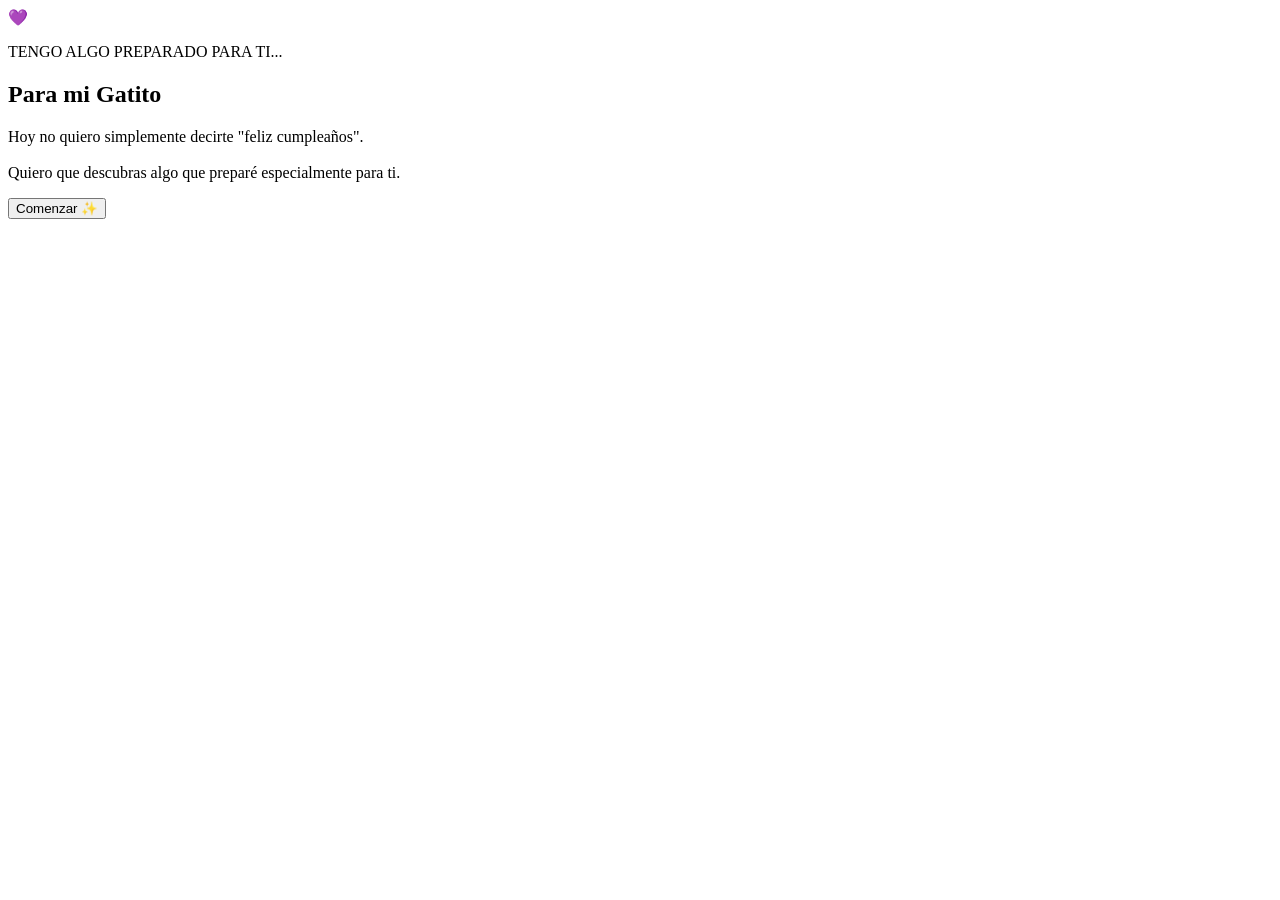
==== index.html @ c3a68e02 "HTML structure for birthday greeting" ====
<!DOCTYPE html>
<html lang="es">

<head>
    <meta charset="UTF-8">

    <meta name="viewport"
          content="width=device-width, initial-scale=1.0">

    <title>Para mi Gatito 💜</title>

    <link rel="stylesheet" href="css/style.css">
</head>

<body>

    <main id="app">

        <section id="inicio" class="pantalla activa">

            <div class="contenido">

                <div class="corazon">
                    💜
                </div>

                <p class="etiqueta">
                    TENGO ALGO PREPARADO PARA TI...
                </p>

                <h1>
                    Para mi
                    <span>Gatito</span>
                </h1>

                <p class="descripcion">
                    Hoy no quiero simplemente decirte
                    "feliz cumpleaños".
                    <br><br>
                    Quiero que descubras algo que preparé
                    especialmente para ti.
                </p>

                <button id="btnComenzar">
                    Comenzar ✨
                </button>

            </div>

        </section>

    </main>

    <script src="js/script.js"></script>

</body>

</html>
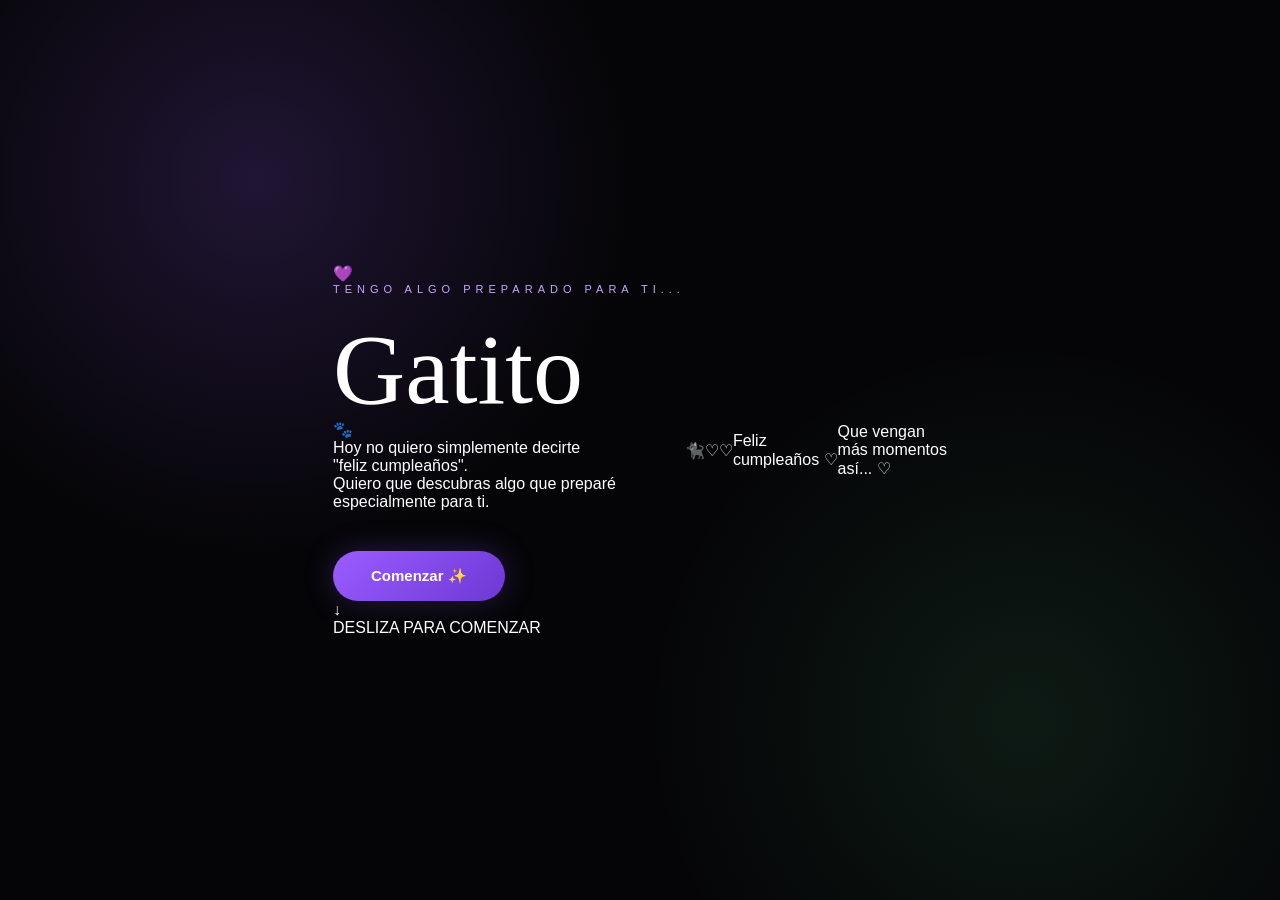
==== commit 90693fa1: "Refactor HTML structure and update title" ====
--- a/index.html
+++ b/index.html
@@ -4,53 +4,170 @@
 <head>
     <meta charset="UTF-8">
 
-    <meta name="viewport"
-          content="width=device-width, initial-scale=1.0">
+    <meta
+        name="viewport"
+        content="width=device-width, initial-scale=1.0"
+    >
 
-    <title>Para mi Gatito 💜</title>
+    <title>Gatito 💜</title>
 
-    <link rel="stylesheet" href="css/style.css">
+    <link
+        rel="stylesheet"
+        href="css/style.css"
+    >
 </head>
 
 <body>
 
+    <!-- =====================================================
+         UNIVERSO DE FONDO
+         Se mantiene durante toda la experiencia
+    ====================================================== -->
+
+    <div class="universo">
+
+        <div class="nebulosa nebulosa-1"></div>
+        <div class="nebulosa nebulosa-2"></div>
+        <div class="nebulosa nebulosa-3"></div>
+
+        <div class="estrellas" id="estrellas"></div>
+
+        <div class="estrella-fugaz fugaz-1"></div>
+        <div class="estrella-fugaz fugaz-2"></div>
+
+    </div>
+
+
+    <!-- =====================================================
+         CONTENEDOR PRINCIPAL
+    ====================================================== -->
+
     <main id="app">
 
-        <section id="inicio" class="pantalla activa">
+        <!-- =================================================
+             PANTALLA PRINCIPAL
+        ================================================== -->
 
-            <div class="contenido">
+        <section
+            id="inicio"
+            class="pantalla pantalla-inicio activa"
+        >
 
-                <div class="corazon">
+            <div class="contenido-inicio">
+
+                <!-- Corazón -->
+                <div class="corazon-principal">
                     💜
                 </div>
 
+
+                <!-- Texto superior -->
                 <p class="etiqueta">
                     TENGO ALGO PREPARADO PARA TI...
                 </p>
 
-                <h1>
-                    Para mi
-                    <span>Gatito</span>
+
+                <!-- Nombre -->
+                <h1 class="nombre">
+                    Gatito
                 </h1>
 
-                <p class="descripcion">
-                    Hoy no quiero simplemente decirte
-                    "feliz cumpleaños".
-                    <br><br>
-                    Quiero que descubras algo que preparé
-                    especialmente para ti.
-                </p>
 
-                <button id="btnComenzar">
-                    Comenzar ✨
+                <!-- Decoración -->
+                <div class="decoracion">
+
+                    <span></span>
+
+                    <span class="patita">
+                        🐾
+                    </span>
+
+                    <span></span>
+
+                </div>
+
+
+                <!-- Mensaje -->
+                <div class="mensaje-inicio">
+
+                    <p>
+                        Hoy no quiero simplemente decirte
+                    </p>
+
+                    <p class="frase-destacada">
+                        "feliz cumpleaños".
+                    </p>
+
+                    <p>
+                        Quiero que descubras algo que preparé
+                        <br>
+                        especialmente para ti.
+                    </p>
+
+                </div>
+
+
+                <!-- Botón -->
+                <button
+                    id="btnComenzar"
+                    class="boton-principal"
+                >
+                    Comenzar
+                    <span>✨</span>
                 </button>
 
+
+                <!-- Indicador inferior -->
+                <div class="indicador">
+
+                    <div class="flecha">
+                        ↓
+                    </div>
+
+                    <p>
+                        DESLIZA PARA COMENZAR
+                    </p>
+
+                </div>
+
+            </div>
+
+
+            <!-- Gatito decorativo -->
+            <div class="gatito-silueta">
+                🐈‍⬛
+            </div>
+
+
+            <!-- Corazones decorativos -->
+            <div class="corazon-decorativo corazon-1">
+                ♡
+            </div>
+
+            <div class="corazon-decorativo corazon-2">
+                ♡
+            </div>
+
+
+            <!-- Texto decorativo -->
+            <div class="texto-decorativo texto-1">
+                Feliz<br>
+                cumpleaños
+                ♡
+            </div>
+
+            <div class="texto-decorativo texto-2">
+                Que vengan<br>
+                más momentos<br>
+                así...
+                ♡
             </div>
 
         </section>
 
     </main>
 
+
     <script src="js/script.js"></script>
 
 </body>
--- a/css/style.css
+++ b/css/style.css
@@ -0,0 +1,194 @@
+* {
+    margin: 0;
+    padding: 0;
+    box-sizing: border-box;
+}
+
+:root {
+    --negro: #050507;
+    --morado: #9b5cff;
+    --morado-claro: #c9a7ff;
+    --verde: #55d68a;
+    --blanco: #ffffff;
+}
+
+body {
+    min-height: 100vh;
+    background: var(--negro);
+    color: var(--blanco);
+    font-family: Arial, sans-serif;
+    overflow: hidden;
+}
+
+.pantalla {
+    min-height: 100vh;
+
+    display: flex;
+    align-items: center;
+    justify-content: center;
+
+    position: relative;
+
+    background:
+        radial-gradient(
+            circle at 20% 20%,
+            rgba(155, 92, 255, 0.18),
+            transparent 30%
+        ),
+
+        radial-gradient(
+            circle at 80% 80%,
+            rgba(85, 214, 138, 0.10),
+            transparent 30%
+        ),
+
+        #050507;
+}
+
+.contenido {
+    width: min(700px, 90%);
+
+    text-align: center;
+
+    position: relative;
+    z-index: 2;
+
+    animation: aparecer 1.5s ease;
+}
+
+@keyframes aparecer {
+
+    from {
+        opacity: 0;
+        transform: translateY(30px);
+    }
+
+    to {
+        opacity: 1;
+        transform: translateY(0);
+    }
+}
+
+.corazon {
+    font-size: 65px;
+    margin-bottom: 25px;
+
+    animation: latido 1.8s infinite;
+}
+
+@keyframes latido {
+
+    0%, 100% {
+        transform: scale(1);
+    }
+
+    15% {
+        transform: scale(1.18);
+    }
+
+    30% {
+        transform: scale(1);
+    }
+}
+
+.etiqueta {
+    font-size: 11px;
+
+    letter-spacing: 5px;
+
+    color: var(--morado-claro);
+
+    margin-bottom: 25px;
+}
+
+h1 {
+    font-family: Georgia, serif;
+
+    font-size: clamp(55px, 10vw, 100px);
+
+    font-weight: normal;
+
+    line-height: 1;
+}
+
+h1 span {
+    display: block;
+
+    color: var(--morado-claro);
+
+    text-shadow:
+        0 0 30px rgba(155, 92, 255, 0.35);
+}
+
+.descripcion {
+    max-width: 550px;
+
+    margin: 35px auto 0;
+
+    color: #cfcfd3;
+
+    font-size: 16px;
+
+    line-height: 1.7;
+}
+
+button {
+    margin-top: 40px;
+
+    padding: 16px 38px;
+
+    border: none;
+
+    border-radius: 50px;
+
+    background:
+        linear-gradient(
+            135deg,
+            var(--morado),
+            #6d38d4
+        );
+
+    color: white;
+
+    font-size: 15px;
+
+    font-weight: bold;
+
+    cursor: pointer;
+
+    box-shadow:
+        0 0 30px
+        rgba(155, 92, 255, 0.25);
+
+    transition: 0.3s;
+}
+
+button:hover {
+    transform:
+        translateY(-4px)
+        scale(1.04);
+
+    box-shadow:
+        0 0 45px
+        rgba(155, 92, 255, 0.5);
+}
+
+@media (max-width: 600px) {
+
+    .corazon {
+        font-size: 50px;
+    }
+
+    .etiqueta {
+        font-size: 9px;
+        letter-spacing: 3px;
+    }
+
+    .descripcion {
+        font-size: 14px;
+    }
+
+    button {
+        padding: 15px 32px;
+    }
+}
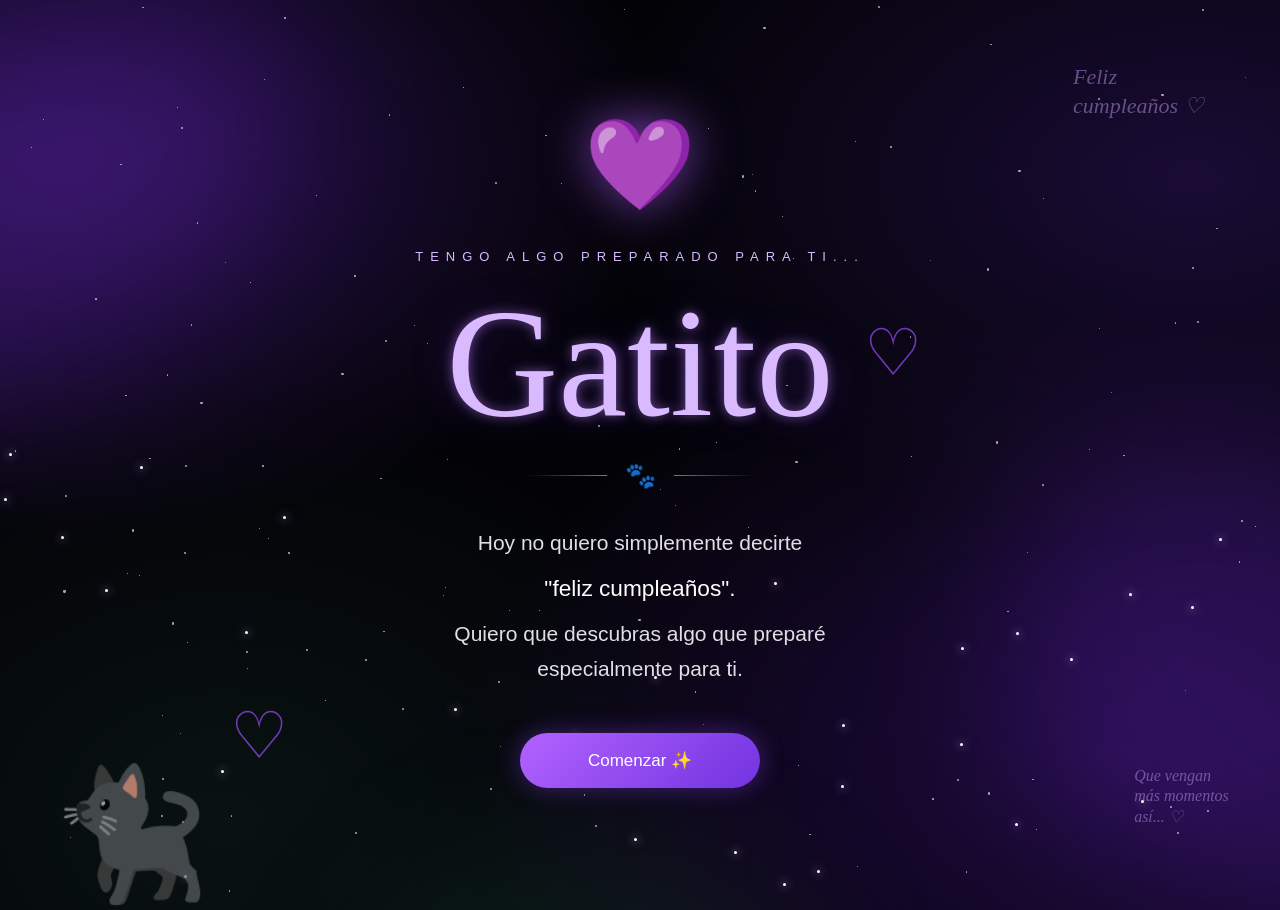
==== commit c2034b76: "Add files via upload" ====
--- a/index.html
+++ b/index.html
@@ -1,175 +1,114 @@
 <!DOCTYPE html>
 <html lang="es">
+<head>
+  <meta charset="UTF-8">
+  <meta name="viewport" content="width=device-width, initial-scale=1.0">
+  <meta name="theme-color" content="#030307">
+  <title>Gatito 💜</title>
+  <link rel="stylesheet" href="css/style.css">
+</head>
+<body>
+  <div class="universo" aria-hidden="true">
+    <div class="nebulosa nebulosa-1"></div>
+    <div class="nebulosa nebulosa-2"></div>
+    <div class="nebulosa nebulosa-3"></div>
+    <div class="estrellas" id="estrellas"></div>
+    <div class="estrella-fugaz fugaz-1"></div>
+    <div class="estrella-fugaz fugaz-2"></div>
+  </div>
 
-<head>
-    <meta charset="UTF-8">
+  <div class="particulas" id="particulas" aria-hidden="true"></div>
 
-    <meta
-        name="viewport"
-        content="width=device-width, initial-scale=1.0"
-    >
+  <button class="audio-control" id="audioControl" aria-label="Silenciar música">🔊</button>
 
-    <title>Gatito 💜</title>
+  <main id="app">
+    <section id="inicio" class="pantalla pantalla-inicio activa">
+      <div class="contenido-inicio">
+        <div class="corazon-principal">💜</div>
+        <p class="etiqueta">TENGO ALGO PREPARADO PARA TI...</p>
+        <h1 class="nombre">Gatito</h1>
+        <div class="decoracion"><span></span><span class="patita">🐾</span><span></span></div>
+        <div class="mensaje-inicio">
+          <p>Hoy no quiero simplemente decirte</p>
+          <p class="frase-destacada">"feliz cumpleaños".</p>
+          <p>Quiero que descubras algo que preparé<br>especialmente para ti.</p>
+        </div>
+        <button id="btnComenzar" class="boton-principal">Comenzar <span>✨</span></button>
+      </div>
+      <div class="gatito-silueta">🐈‍⬛</div>
+      <div class="corazon-decorativo corazon-1">♡</div>
+      <div class="corazon-decorativo corazon-2">♡</div>
+      <div class="texto-decorativo texto-1">Feliz<br>cumpleaños ♡</div>
+      <div class="texto-decorativo texto-2">Que vengan<br>más momentos<br>así... ♡</div>
+    </section>
 
-    <link
-        rel="stylesheet"
-        href="css/style.css"
-    >
-</head>
+    <section id="recuerdos" class="pantalla pantalla-recuerdos">
+      <div class="recuerdo-intro" id="recuerdoIntro">
+        <p>Hay momentos que quisiera volver a vivir...</p>
+        <strong>y muchos de ellos son contigo.</strong>
+      </div>
+      <div class="recuerdo-card" id="recuerdoCard">
+        <div class="foto-marco"><img id="fotoRecuerdo" alt="Un recuerdo"></div>
+        <div class="recuerdo-texto">
+          <span id="recuerdoNumero"></span>
+          <p id="recuerdoFrase"></p>
+        </div>
+        <button class="boton-secundario" id="btnSiguiente">Continuar <span>→</span></button>
+      </div>
+    </section>
 
-<body>
+    <section id="carta" class="pantalla pantalla-carta">
+      <div class="carta-intro" id="cartaIntro">
+        <div class="sobre" id="sobre">💌</div>
+        <p>Tengo algo más que decirte...</p>
+        <button class="boton-principal" id="btnCarta">Abrir carta <span>♡</span></button>
+      </div>
+      <article class="carta-abierta" id="cartaAbierta">
+        <div class="hoja">
+          <p class="saludo">Mi Gatito,</p>
+          <p>Hoy quería regalarte algo que no pudieras guardar solamente en una caja.</p>
+          <p>Quería regalarte un pedacito de nosotros: esos momentos pequeños, las risas, los abrazos, los besos y todas esas veces en las que simplemente estar contigo hizo que un día cualquiera se volviera especial.</p>
+          <p>Me encanta pensar en todo lo que hemos vivido y, todavía más, en todo lo que nos falta por vivir.</p>
+          <p>Gracias por ser tú, por cada detalle y por hacerme sentir tan querida.</p>
+          <p>Espero que este nuevo año de tu vida te traiga muchísimas razones para sonreír. Y espero poder estar cerquita para compartir muchas de ellas contigo.</p>
+          <p class="firma">Te quiero mucho. 💜<br>— Missa</p>
+        </div>
+        <button class="boton-secundario" id="btnRegalo">Todavía falta algo... 🎁</button>
+      </article>
+    </section>
 
-    <!-- =====================================================
-         UNIVERSO DE FONDO
-         Se mantiene durante toda la experiencia
-    ====================================================== -->
+    <section id="regalo" class="pantalla pantalla-regalo">
+      <div class="regalo-contenido">
+        <p class="mini-etiqueta">UNA ÚLTIMA SORPRESA</p>
+        <div class="caja-regalo" id="cajaRegalo">
+          <div class="tapa"></div><div class="caja"></div><div class="lazo"></div>
+        </div>
+        <div class="reloj-revelado" id="relojRevelado">
+          <div class="reloj-icono">⌚</div>
+          <p>Quería darte algo que pudieras llevar contigo...</p>
+          <strong>para que cada vez que lo mires recuerdes que alguien piensa en ti. 💜</strong>
+        </div>
+        <button class="boton-principal oculto" id="btnFinal">Continuar <span>♡</span></button>
+      </div>
+    </section>
 
-    <div class="universo">
+    <section id="final" class="pantalla pantalla-final">
+      <div class="final-contenido">
+        <div class="final-corazon">💜</div>
+        <p class="final-etiqueta">PARA TI, EN ESTE DÍA</p>
+        <h2>Feliz cumpleaños,<br><span>Gatito</span> 💜</h2>
+        <p class="final-mensaje">Espero que este nuevo año esté lleno de momentos que te hagan feliz.<br>Y espero poder compartir muchos de ellos contigo.</p>
+        <div class="final-firma">Te quiero. ♡</div>
+      </div>
+    </section>
+  </main>
 
-        <div class="nebulosa nebulosa-1"></div>
-        <div class="nebulosa nebulosa-2"></div>
-        <div class="nebulosa nebulosa-3"></div>
+  <div class="cuenta-regresiva" id="cuentaRegresiva"><div class="numero-cuenta" id="numeroCuenta"></div></div>
+  <div class="flash" id="flash"></div>
 
-        <div class="estrellas" id="estrellas"></div>
+  <audio id="musicaHistoria" preload="auto" src="assets/audio/entra-en-mi-vida-instrumental.mp3"></audio>
+  <audio id="musicaFinal" preload="auto" src="assets/audio/las-mananitas-pedro-fernandez.mp3"></audio>
 
-        <div class="estrella-fugaz fugaz-1"></div>
-        <div class="estrella-fugaz fugaz-2"></div>
-
-    </div>
-
-
-    <!-- =====================================================
-         CONTENEDOR PRINCIPAL
-    ====================================================== -->
-
-    <main id="app">
-
-        <!-- =================================================
-             PANTALLA PRINCIPAL
-        ================================================== -->
-
-        <section
-            id="inicio"
-            class="pantalla pantalla-inicio activa"
-        >
-
-            <div class="contenido-inicio">
-
-                <!-- Corazón -->
-                <div class="corazon-principal">
-                    💜
-                </div>
-
-
-                <!-- Texto superior -->
-                <p class="etiqueta">
-                    TENGO ALGO PREPARADO PARA TI...
-                </p>
-
-
-                <!-- Nombre -->
-                <h1 class="nombre">
-                    Gatito
-                </h1>
-
-
-                <!-- Decoración -->
-                <div class="decoracion">
-
-                    <span></span>
-
-                    <span class="patita">
-                        🐾
-                    </span>
-
-                    <span></span>
-
-                </div>
-
-
-                <!-- Mensaje -->
-                <div class="mensaje-inicio">
-
-                    <p>
-                        Hoy no quiero simplemente decirte
-                    </p>
-
-                    <p class="frase-destacada">
-                        "feliz cumpleaños".
-                    </p>
-
-                    <p>
-                        Quiero que descubras algo que preparé
-                        <br>
-                        especialmente para ti.
-                    </p>
-
-                </div>
-
-
-                <!-- Botón -->
-                <button
-                    id="btnComenzar"
-                    class="boton-principal"
-                >
-                    Comenzar
-                    <span>✨</span>
-                </button>
-
-
-                <!-- Indicador inferior -->
-                <div class="indicador">
-
-                    <div class="flecha">
-                        ↓
-                    </div>
-
-                    <p>
-                        DESLIZA PARA COMENZAR
-                    </p>
-
-                </div>
-
-            </div>
-
-
-            <!-- Gatito decorativo -->
-            <div class="gatito-silueta">
-                🐈‍⬛
-            </div>
-
-
-            <!-- Corazones decorativos -->
-            <div class="corazon-decorativo corazon-1">
-                ♡
-            </div>
-
-            <div class="corazon-decorativo corazon-2">
-                ♡
-            </div>
-
-
-            <!-- Texto decorativo -->
-            <div class="texto-decorativo texto-1">
-                Feliz<br>
-                cumpleaños
-                ♡
-            </div>
-
-            <div class="texto-decorativo texto-2">
-                Que vengan<br>
-                más momentos<br>
-                así...
-                ♡
-            </div>
-
-        </section>
-
-    </main>
-
-
-    <script src="js/script.js"></script>
-
+  <script src="js/script.js"></script>
 </body>
-
 </html>
--- a/css/style.css
+++ b/css/style.css
@@ -1,194 +1,4 @@
-* {
-    margin: 0;
-    padding: 0;
-    box-sizing: border-box;
-}
-
-:root {
-    --negro: #050507;
-    --morado: #9b5cff;
-    --morado-claro: #c9a7ff;
-    --verde: #55d68a;
-    --blanco: #ffffff;
-}
-
-body {
-    min-height: 100vh;
-    background: var(--negro);
-    color: var(--blanco);
-    font-family: Arial, sans-serif;
-    overflow: hidden;
-}
-
-.pantalla {
-    min-height: 100vh;
-
-    display: flex;
-    align-items: center;
-    justify-content: center;
-
-    position: relative;
-
-    background:
-        radial-gradient(
-            circle at 20% 20%,
-            rgba(155, 92, 255, 0.18),
-            transparent 30%
-        ),
-
-        radial-gradient(
-            circle at 80% 80%,
-            rgba(85, 214, 138, 0.10),
-            transparent 30%
-        ),
-
-        #050507;
-}
-
-.contenido {
-    width: min(700px, 90%);
-
-    text-align: center;
-
-    position: relative;
-    z-index: 2;
-
-    animation: aparecer 1.5s ease;
-}
-
-@keyframes aparecer {
-
-    from {
-        opacity: 0;
-        transform: translateY(30px);
-    }
-
-    to {
-        opacity: 1;
-        transform: translateY(0);
-    }
-}
-
-.corazon {
-    font-size: 65px;
-    margin-bottom: 25px;
-
-    animation: latido 1.8s infinite;
-}
-
-@keyframes latido {
-
-    0%, 100% {
-        transform: scale(1);
-    }
-
-    15% {
-        transform: scale(1.18);
-    }
-
-    30% {
-        transform: scale(1);
-    }
-}
-
-.etiqueta {
-    font-size: 11px;
-
-    letter-spacing: 5px;
-
-    color: var(--morado-claro);
-
-    margin-bottom: 25px;
-}
-
-h1 {
-    font-family: Georgia, serif;
-
-    font-size: clamp(55px, 10vw, 100px);
-
-    font-weight: normal;
-
-    line-height: 1;
-}
-
-h1 span {
-    display: block;
-
-    color: var(--morado-claro);
-
-    text-shadow:
-        0 0 30px rgba(155, 92, 255, 0.35);
-}
-
-.descripcion {
-    max-width: 550px;
-
-    margin: 35px auto 0;
-
-    color: #cfcfd3;
-
-    font-size: 16px;
-
-    line-height: 1.7;
-}
-
-button {
-    margin-top: 40px;
-
-    padding: 16px 38px;
-
-    border: none;
-
-    border-radius: 50px;
-
-    background:
-        linear-gradient(
-            135deg,
-            var(--morado),
-            #6d38d4
-        );
-
-    color: white;
-
-    font-size: 15px;
-
-    font-weight: bold;
-
-    cursor: pointer;
-
-    box-shadow:
-        0 0 30px
-        rgba(155, 92, 255, 0.25);
-
-    transition: 0.3s;
-}
-
-button:hover {
-    transform:
-        translateY(-4px)
-        scale(1.04);
-
-    box-shadow:
-        0 0 45px
-        rgba(155, 92, 255, 0.5);
-}
-
-@media (max-width: 600px) {
-
-    .corazon {
-        font-size: 50px;
-    }
-
-    .etiqueta {
-        font-size: 9px;
-        letter-spacing: 3px;
-    }
-
-    .descripcion {
-        font-size: 14px;
-    }
-
-    button {
-        padding: 15px 32px;
-    }
-}
+*{margin:0;padding:0;box-sizing:border-box} :root{--bg:#030307;--purple:#9c4dff;--lav:#d9baff;--soft:#eee9f5;--green:#69d99a} html,body{min-height:100%;background:var(--bg);color:white} body{font-family:Arial,Helvetica,sans-serif;overflow:hidden}.universo{position:fixed;inset:-4%;z-index:-10;overflow:hidden;background:radial-gradient(ellipse at 8% 20%,rgba(96,34,180,.4),transparent 34%),radial-gradient(ellipse at 90% 22%,rgba(75,30,150,.32),transparent 34%),radial-gradient(ellipse at 20% 88%,rgba(45,120,95,.13),transparent 34%),radial-gradient(ellipse at 85% 82%,rgba(85,25,170,.35),transparent 40%),#030307;animation:universe 14s ease-in-out infinite alternate}.nebulosa{position:absolute;border-radius:50%;filter:blur(75px);pointer-events:none}.nebulosa-1{width:650px;height:380px;left:-270px;top:5%;background:rgba(111,42,210,.24);transform:rotate(-25deg)}.nebulosa-2{width:650px;height:430px;right:-300px;bottom:3%;background:rgba(113,42,220,.22);transform:rotate(30deg)}.nebulosa-3{width:450px;height:260px;left:30%;bottom:-180px;background:rgba(50,150,100,.12)}@keyframes universe{to{transform:scale(1.06)}}.estrellas{position:absolute;inset:0}.estrella{position:absolute;border-radius:50%;background:#fff;opacity:.65;animation:twinkle 3s infinite ease-in-out}@keyframes twinkle{0%,100%{opacity:.12;transform:scale(1)}50%{opacity:1;transform:scale(1.8)}}.estrella-fugaz{position:absolute;width:2px;height:100px;background:linear-gradient(to bottom,transparent,rgba(255,255,255,.9),transparent);opacity:.7;transform:rotate(45deg);animation:shoot 6s linear infinite}.fugaz-1{top:-100px;left:18%;animation-delay:2s}.fugaz-2{top:-100px;right:22%;animation-delay:4s}@keyframes shoot{0%{transform:translate(0,0) rotate(45deg);opacity:0}10%{opacity:.8}30%{transform:translate(250px,250px) rotate(45deg);opacity:0}100%{opacity:0}}.particulas{position:fixed;inset:0;z-index:-1;pointer-events:none}.particula{position:absolute;width:3px;height:3px;border-radius:50%;background:#fff;box-shadow:0 0 8px #fff,0 0 16px rgba(170,90,255,.9);animation:float var(--d) var(--delay) ease-in-out infinite}@keyframes float{0%{opacity:0;transform:translateY(40px) scale(.3)}20%{opacity:.8}50%{transform:translate(var(--x),-90px) scale(1)}80%{opacity:.4}100%{opacity:0;transform:translate(calc(var(--x)*-1),-170px) scale(.2)}}.pantalla{position:absolute;inset:0;display:flex;align-items:center;justify-content:center;opacity:0;pointer-events:none}.pantalla.activa{opacity:1;pointer-events:auto}.pantalla-inicio{transition:opacity 1s ease,transform 1.2s ease}.contenido-inicio{width:min(850px,90%);text-align:center;padding:40px 20px;z-index:5}.corazon-principal{font-size:clamp(55px,7vw,90px);margin-bottom:32px;filter:drop-shadow(0 0 25px rgba(175,90,255,.7));animation:heartIn 1.5s cubic-bezier(.16,1,.3,1) forwards,heartBeat 2.5s 1.5s infinite}.etiqueta{font-size:clamp(9px,1.2vw,13px);letter-spacing:7px;color:var(--lav);margin-bottom:30px;animation:up .9s .7s both}.nombre{font-family:Georgia,serif;font-size:clamp(80px,13vw,155px);font-weight:400;line-height:.9;color:var(--lav);text-shadow:0 0 12px rgba(190,130,255,.55),0 0 40px rgba(130,60,255,.25);animation:nameIn 1.4s 1s both}.decoracion{display:flex;align-items:center;justify-content:center;gap:18px;margin:28px auto 35px;animation:scaleIn 1s 1.8s both}.decoracion span:not(.patita){width:80px;height:1px;background:linear-gradient(to right,transparent,var(--purple))}.decoracion span:last-child{background:linear-gradient(to left,transparent,var(--purple))}.patita{font-size:25px}.mensaje-inicio{font-size:clamp(15px,2vw,21px);line-height:1.7;color:#e0e0e4;animation:up 1.1s 2.1s both}.mensaje-inicio p{margin:8px 0}.frase-destacada{font-size:1.08em;color:#fff}.boton-principal,.boton-secundario{border:0;cursor:pointer;color:#fff;font-size:17px;border-radius:60px;padding:17px 34px;transition:.35s}.boton-principal{margin-top:38px;min-width:240px;background:linear-gradient(135deg,#b263ff,#7233df);box-shadow:0 0 25px rgba(145,65,255,.4);animation:buttonIn 1s 2.8s both;position:relative;overflow:hidden}.boton-principal:hover{transform:translateY(-4px) scale(1.03);box-shadow:0 0 35px rgba(170,90,255,.65)}.boton-secundario{background:rgba(115,51,223,.18);border:1px solid rgba(200,160,255,.35);backdrop-filter:blur(10px)}.boton-secundario:hover{background:rgba(140,70,240,.3);transform:translateY(-3px)}.gatito-silueta{position:absolute;left:4%;bottom:-10px;font-size:clamp(70px,10vw,150px);opacity:.16;transform:scaleX(-1);animation:sideIn 1.5s 2.2s both}.corazon-decorativo{position:absolute;color:var(--purple);font:65px Georgia;opacity:.7}.corazon-1{left:18%;bottom:14%;animation:sideIn 1.2s 2.5s both}.corazon-2{right:28%;top:35%;animation:sideIn 1.2s 2.8s both}.texto-decorativo{position:absolute;color:rgba(203,164,255,.65);font:italic 22px Georgia;line-height:1.3}.texto-1{right:6%;top:7%;transform:rotate(-10deg);animation:sideIn 1.2s 2.3s both}.texto-2{right:4%;bottom:8%;font-size:16px;transform:rotate(-7deg);animation:sideIn 1.2s 3s both}@keyframes heartIn{from{opacity:0;transform:scale(.15) translateY(30px);filter:blur(20px)}to{opacity:1;transform:scale(1);filter:blur(0) drop-shadow(0 0 25px rgba(175,90,255,.65))}}@keyframes heartBeat{0%,100%{transform:scale(1)}15%{transform:scale(1.12)}30%{transform:scale(1)}45%{transform:scale(1.06)}}@keyframes up{from{opacity:0;transform:translateY(25px);filter:blur(8px)}to{opacity:1;transform:none;filter:none}}@keyframes nameIn{from{opacity:0;transform:scale(.55) translateY(30px);filter:blur(18px)}75%{transform:scale(1.07)}to{opacity:1;transform:none;filter:blur(0)}}@keyframes scaleIn{from{opacity:0;transform:scaleX(.1);filter:blur(8px)}to{opacity:1;transform:scaleX(1);filter:none}}@keyframes buttonIn{from{opacity:0;transform:translateY(30px) scale(.75);filter:blur(8px)}65%{transform:translateY(-5px) scale(1.06)}to{opacity:1;transform:none;filter:none}}@keyframes sideIn{from{opacity:0;transform:scale(.6) translateY(25px);filter:blur(10px)}to{opacity:.7;transform:none;filter:none}}
+.cuenta-regresiva{position:fixed;inset:0;z-index:60;display:flex;align-items:center;justify-content:center;opacity:0;pointer-events:none}.cuenta-regresiva.activa{opacity:1}.numero-cuenta{font:400 clamp(130px,25vw,300px) Georgia;color:var(--lav);text-shadow:0 0 15px rgba(190,120,255,.9),0 0 50px rgba(155,70,255,.8);animation:count .9s cubic-bezier(.16,1,.3,1)}@keyframes count{0%{opacity:0;transform:scale(2.5);filter:blur(25px)}45%{opacity:1;transform:scale(.9);filter:none}70%{transform:scale(1.05)}100%{opacity:0;transform:scale(.7);filter:blur(8px)}}
+.pantalla-recuerdos{flex-direction:column;padding:35px 20px}.recuerdo-intro{text-align:center;font:italic clamp(22px,3vw,36px) Georgia;line-height:1.45;color:#ddd;max-width:850px;transition:1s}.recuerdo-intro strong{display:block;color:var(--lav);font-style:normal}.recuerdo-card{display:none;flex-direction:column;align-items:center;text-align:center;max-width:850px;width:92%;height:92vh;justify-content:center}.recuerdo-card.visible{display:flex;animation:up 1s both}.foto-marco{width:min(560px,75vw);height:min(66vh,650px);padding:10px;border:1px solid rgba(205,167,255,.35);background:rgba(10,7,18,.55);box-shadow:0 0 45px rgba(120,55,220,.25);overflow:hidden}.foto-marco img{width:100%;height:100%;object-fit:contain;display:block;animation:photoIn 1.3s cubic-bezier(.16,1,.3,1)}@keyframes photoIn{from{opacity:0;transform:scale(1.16);filter:blur(12px)}to{opacity:1;transform:scale(1);filter:none}}.recuerdo-texto{margin:14px 0}.recuerdo-texto span{font-size:9px;letter-spacing:4px;color:var(--lav);opacity:.7}.recuerdo-texto p{margin-top:5px;font:italic clamp(18px,2.2vw,25px) Georgia;color:#eee}.pantalla-carta,.pantalla-regalo,.pantalla-final{padding:30px}.carta-intro,.regalo-contenido,.final-contenido{text-align:center}.sobre{font-size:100px;filter:drop-shadow(0 0 25px rgba(180,90,255,.6));animation:floatEnvelope 2.5s ease-in-out infinite}.carta-intro p,.mini-etiqueta{margin:15px 0;color:#ddd;font:italic 28px Georgia}.carta-abierta{display:none;max-width:760px;width:92%;max-height:88vh;overflow:auto}.carta-abierta.visible{display:block;animation:up 1s both}.hoja{padding:35px clamp(24px,5vw,55px);background:rgba(245,239,249,.96);color:#2b2330;border-radius:8px;box-shadow:0 20px 80px rgba(90,30,140,.35);font:18px/1.8 Georgia,serif;text-align:left}.hoja p{margin:0 0 18px}.saludo{font-size:25px}.firma{text-align:right;font-style:italic}.carta-abierta .boton-secundario{margin-top:18px}.caja-regalo{position:relative;width:220px;height:180px;margin:35px auto 10px;cursor:pointer;transform-style:preserve-3d}.caja{position:absolute;left:15px;right:15px;bottom:0;height:125px;background:linear-gradient(90deg,#6224b8,#9c4dff,#6224b8);border-radius:4px;box-shadow:0 25px 60px rgba(100,30,200,.4)}.tapa{position:absolute;left:5px;right:5px;top:28px;height:38px;background:linear-gradient(90deg,#7731d8,#b36cff,#7731d8);border-radius:5px;z-index:2;transform-origin:center bottom}.lazo{position:absolute;z-index:3;left:94px;top:0;width:32px;height:160px;background:linear-gradient(90deg,#d4b2ff,#8f45ef,#d4b2ff);border-radius:4px}.caja-regalo.abierta .tapa{animation:lidOpen 1s forwards}.caja-regalo.abierta .caja{animation:boxGlow 1.2s infinite alternate}@keyframes lidOpen{to{transform:translateY(-70px) rotateX(65deg)}}@keyframes boxGlow{to{box-shadow:0 0 80px rgba(170,90,255,.7)}}.reloj-revelado{display:none;max-width:520px;margin:15px auto}.reloj-revelado.visible{display:block;animation:up 1.2s both}.reloj-icono{font-size:100px;filter:drop-shadow(0 0 25px rgba(180,100,255,.7));margin-bottom:10px}.reloj-revelado p{font:italic 24px Georgia;color:#ddd;line-height:1.5}.reloj-revelado strong{display:block;margin-top:12px;color:var(--lav);font:18px/1.6 Georgia}.oculto{display:none!important}.pantalla-final{text-align:center}.final-corazon{font-size:75px;animation:heartBeat 2.2s infinite}.final-etiqueta{letter-spacing:6px;font-size:10px;color:var(--lav);margin:22px 0}.final-contenido h2{font:400 clamp(45px,7vw,90px)/1.05 Georgia;color:#ddd;text-shadow:0 0 30px rgba(150,70,255,.45)}.final-contenido h2 span{color:var(--lav)}.final-mensaje{margin-top:30px;color:#ddd;font:18px/1.8 Georgia}.final-firma{margin-top:28px;font:italic 28px Georgia;color:var(--lav)}.audio-control{position:fixed;right:22px;top:20px;z-index:100;width:42px;height:42px;border-radius:50%;border:1px solid rgba(210,170,255,.35);background:rgba(10,6,20,.45);backdrop-filter:blur(8px);color:#fff;cursor:pointer;display:none}.audio-control.visible{display:block}.flash{position:fixed;inset:0;background:#fff;z-index:90;opacity:0;pointer-events:none}.flash.go{animation:flash .55s ease}@keyframes flash{0%{opacity:0}35%{opacity:.3}100%{opacity:0}}@keyframes floatEnvelope{50%{transform:translateY(-10px) rotate(-2deg)}}
+@media(max-width:700px){body{overflow:hidden}.texto-2{display:none}.texto-1{right:4px;top:4%;font-size:17px}.gatito-silueta{left:-10px}.corazon-1{left:8%}.corazon-2{right:7%}.foto-marco{height:58vh;width:88vw}.hoja{font-size:16px;line-height:1.65;padding:25px 22px}.carta-intro p{font-size:23px}.reloj-icono{font-size:80px}.final-mensaje{font-size:16px}.final-contenido h2{font-size:46px}}
